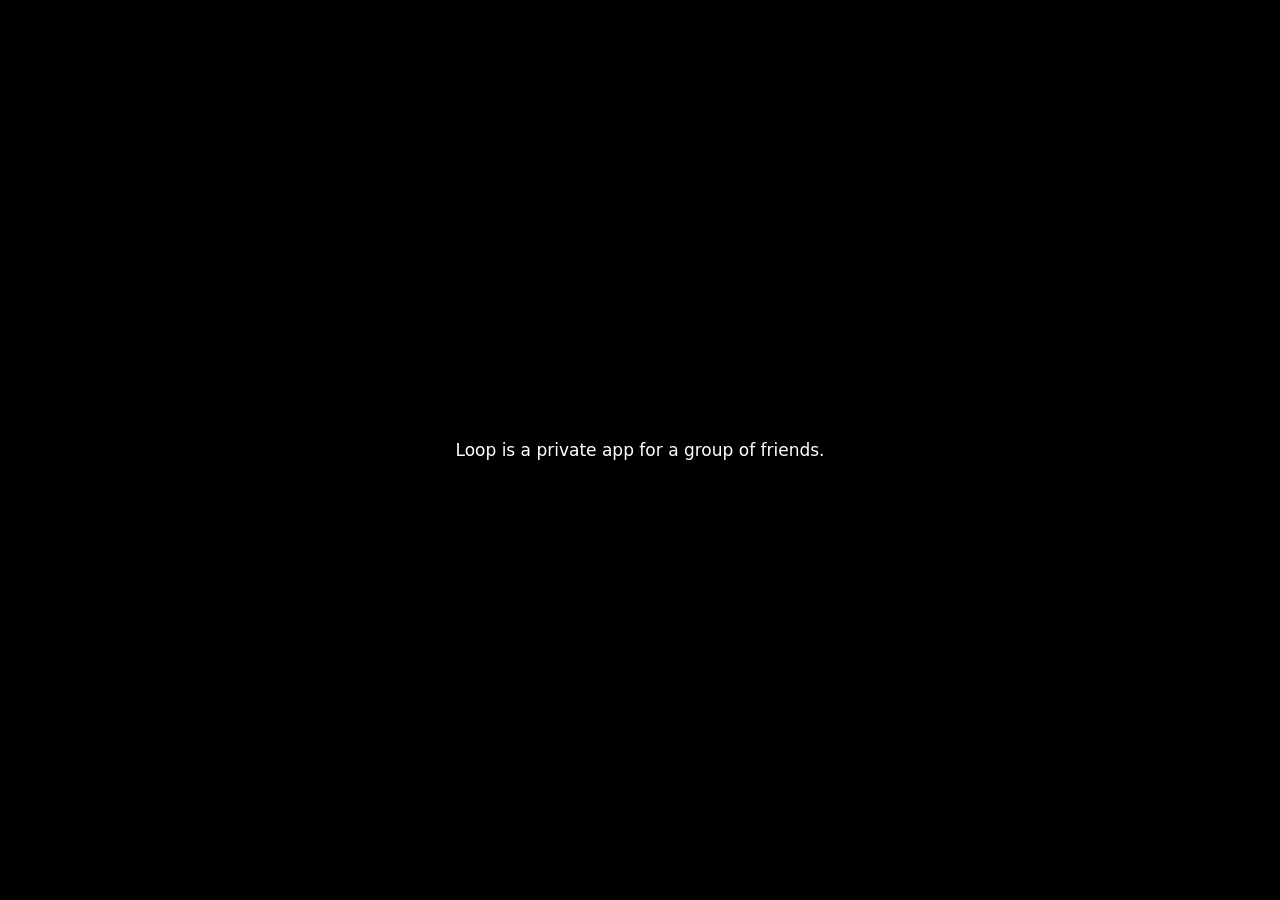
==== index.html @ fffc517f "The Loop invite page Co-Authored-By: Claude Opus 5.5 <noreply@anthropic.com>" ====
<!doctype html>
<html lang="en">
<head>
<meta charset="utf-8">
<meta name="viewport" content="width=device-width, initial-scale=1">
<meta name="robots" content="noindex">
<title>Loop</title>
<style>
  body { margin: 0; min-height: 100vh; display: grid; place-items: center; background: #000000; color: #FFFFFF; font: 17px/1.45 -apple-system, BlinkMacSystemFont, "Segoe UI", Roboto, system-ui, sans-serif; }
</style>
</head>
<body><p>Loop is a private app for a group of friends.</p></body>
</html>
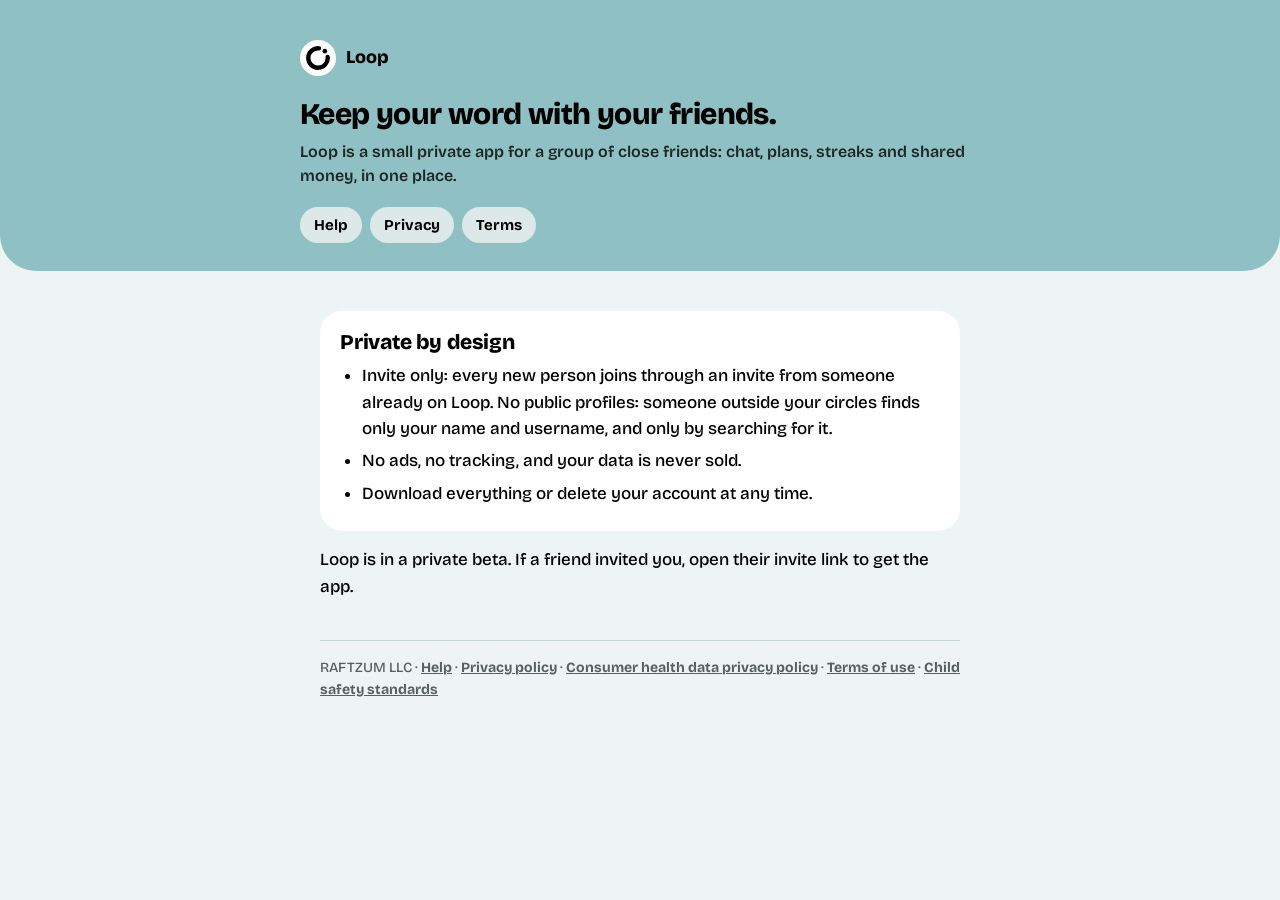
==== commit 9867ee39: "Home page opens the Loop page loopevery.day is now the site's custom domain, so its home sends visit" ====
--- a/index.html
+++ b/index.html
@@ -3,11 +3,15 @@
 <head>
 <meta charset="utf-8">
 <meta name="viewport" content="width=device-width, initial-scale=1">
-<meta name="robots" content="noindex">
 <title>Loop</title>
+<!-- loopevery.day is Loop's own domain: its home is the Loop page in loop/. -->
+<meta http-equiv="refresh" content="0; url=/loop/">
+<link rel="canonical" href="https://loopevery.day/loop/">
+<script>location.replace('/loop/');</script>
 <style>
   body { margin: 0; min-height: 100vh; display: grid; place-items: center; background: #000000; color: #FFFFFF; font: 17px/1.45 -apple-system, BlinkMacSystemFont, "Segoe UI", Roboto, system-ui, sans-serif; }
+  a { color: inherit; }
 </style>
 </head>
-<body><p>Loop is a private app for a group of friends.</p></body>
+<body><p><a href="/loop/">Loop</a></p></body>
 </html>
